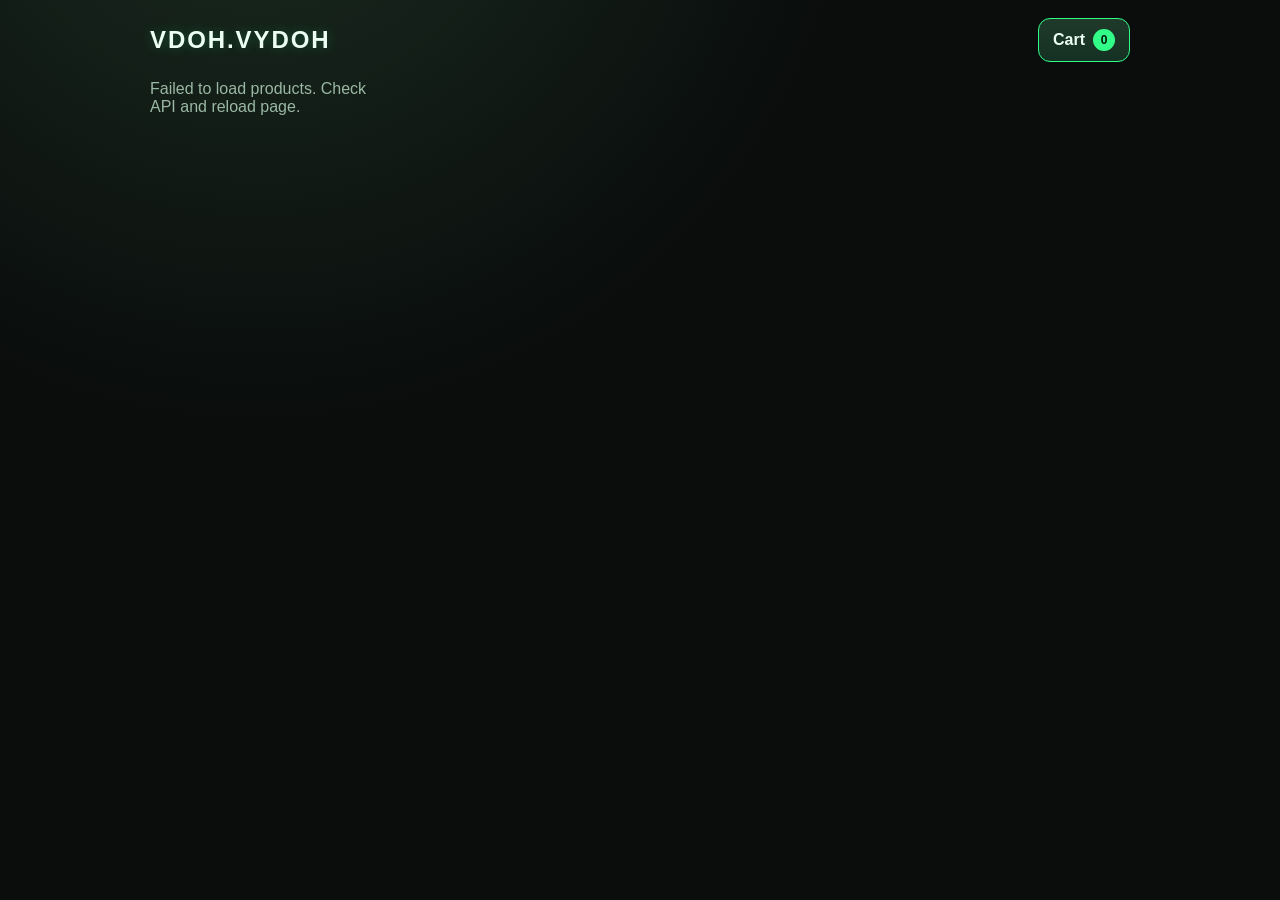
==== web/index.html @ 3ecd6eed "Add files via upload" ====
<!doctype html>
<html lang="ru">
  <head>
    <meta charset="UTF-8" />
    <meta name="viewport" content="width=device-width, initial-scale=1.0" />
    <title>Neon Store</title>
    <link rel="stylesheet" href="./style.css" />
    <script src="https://telegram.org/js/telegram-web-app.js"></script>
  </head>
  <body>
    <main class="container">
      <header class="topbar">
        <div class="logo">VDOH.VYDOH</div>
        <a href="./cart.html" class="btn">
          Cart <span class="badge" id="cartCounter">0</span>
        </a>
      </header>

      <section class="grid" id="catalog"></section>
    </main>

    <script>
      const tg = window.Telegram?.WebApp;
      tg?.ready();
      tg?.expand();

      let storeProducts = [];

      const cartKey = "neon_cart_items";
      const catalog = document.getElementById("catalog");
      const cartCounter = document.getElementById("cartCounter");

      const readCart = () => {
        try {
          return JSON.parse(localStorage.getItem(cartKey) || "[]");
        } catch (e) {
          return [];
        }
      };

      const saveCart = (items) => localStorage.setItem(cartKey, JSON.stringify(items));

      const refreshCounter = () => {
        const totalQty = readCart().reduce((sum, item) => sum + item.quantity, 0);
        cartCounter.textContent = String(totalQty);
      };

      const addToCart = (product, flavor) => {
        const cart = readCart();
        const key = `${product.id}__${flavor}`;
        const existing = cart.find((item) => item.key === key);
        if (existing) {
          existing.quantity += 1;
        } else {
          cart.push({
            key,
            productId: product.id,
            name: product.name,
            puffs: product.puffs,
            price: product.price,
            flavor,
            quantity: 1,
          });
        }
        saveCart(cart);
        refreshCounter();
      };

      const cardHtml = (product) => `
        <article class="card" data-card-id="${product.id}">
          <img src="${product.photo}" alt="${product.name}" />
          <div class="card-body">
            <h3 class="title">${product.name}</h3>
            <div class="meta">${product.puffs} puffs</div>
            <div class="price">${product.price} RUB</div>

            <button class="btn js-open-flavors" data-id="${product.id}">To Cart</button>

            <div class="flavor-panel" id="flavor-${product.id}">
              <div class="muted">Select flavor</div>
              <div class="flavor-row">
                <select id="select-${product.id}">
                  ${product.flavors.map((f) => `<option value="${f}">${f}</option>`).join("")}
                </select>
                <button class="btn js-add" data-id="${product.id}">+</button>
              </div>
            </div>
          </div>
        </article>
      `;

      const renderProducts = (products) => {
        if (!products.length) {
          catalog.innerHTML = '<div class="muted">No products available yet.</div>';
          return;
        }
        catalog.innerHTML = products.map(cardHtml).join("");
      };

      catalog.addEventListener("click", (e) => {
        const openBtn = e.target.closest(".js-open-flavors");
        const addBtn = e.target.closest(".js-add");

        if (openBtn) {
          const id = Number(openBtn.dataset.id);
          const panel = document.getElementById(`flavor-${id}`);
          const card = document.querySelector(`[data-card-id="${id}"]`);
          panel.classList.toggle("show");
          card.classList.toggle("active");
          return;
        }

        if (addBtn) {
          const id = Number(addBtn.dataset.id);
          const product = storeProducts.find((p) => p.id === id);
          const flavor = document.getElementById(`select-${id}`).value;
          addToCart(product, flavor);
        }
      });

      const loadProducts = async () => {
        try {
          const response = await fetch("/api/products", { method: "GET" });
          if (!response.ok) throw new Error(`Bad status ${response.status}`);
          const payload = await response.json();
          storeProducts = Array.isArray(payload.items) ? payload.items : [];
          renderProducts(storeProducts);
        } catch (error) {
          console.error("Failed to load products", error);
          catalog.innerHTML =
            '<div class="muted">Failed to load products. Check API and reload page.</div>';
        }
      };

      refreshCounter();
      loadProducts();
    </script>
  </body>
</html>
---- web/style.css ----
:root {
  --bg: #0a0d0c;
  --panel: #111614;
  --panel-2: #171f1b;
  --text: #ecfff2;
  --muted: #9ab8a3;
  --neon: #32ff88;
  --neon-soft: rgba(50, 255, 136, 0.24);
  --danger: #ff4d6d;
}

* {
  box-sizing: border-box;
}

body {
  margin: 0;
  font-family: "Segoe UI", Arial, sans-serif;
  color: var(--text);
  background: radial-gradient(circle at 20% -20%, #1b2d22, var(--bg) 40%);
  min-height: 100vh;
}

.container {
  width: min(980px, 94vw);
  margin: 0 auto;
  padding: 18px 0 30px;
}

.topbar {
  display: flex;
  justify-content: space-between;
  align-items: center;
  gap: 12px;
  margin-bottom: 18px;
}

.logo {
  font-size: 24px;
  letter-spacing: 0.08em;
  font-weight: 800;
  text-shadow: 0 0 12px var(--neon-soft);
}

.btn,
button,
.link-btn {
  border: 1px solid var(--neon);
  color: var(--text);
  background: linear-gradient(180deg, #1f3a2a 0%, #153123 100%);
  border-radius: 12px;
  padding: 10px 14px;
  cursor: pointer;
  transition: transform 0.16s ease, box-shadow 0.16s ease, opacity 0.16s ease;
  text-decoration: none;
  display: inline-flex;
  align-items: center;
  gap: 8px;
  font-weight: 700;
}

.btn:hover,
button:hover,
.link-btn:hover {
  transform: translateY(-1px);
  box-shadow: 0 0 0 1px rgba(50, 255, 136, 0.25), 0 0 22px rgba(50, 255, 136, 0.35);
}

.btn.secondary {
  border-color: #3f4b44;
  background: #212b26;
}

.badge {
  min-width: 22px;
  height: 22px;
  border-radius: 999px;
  padding: 0 6px;
  background: var(--neon);
  color: #03150b;
  font-size: 12px;
  font-weight: 800;
  display: inline-flex;
  align-items: center;
  justify-content: center;
}

.grid {
  display: grid;
  grid-template-columns: repeat(auto-fill, minmax(230px, 1fr));
  gap: 14px;
}

.card {
  background: linear-gradient(180deg, #131a17 0%, #101613 100%);
  border: 1px solid #2a3b33;
  border-radius: 16px;
  overflow: hidden;
  transform-style: preserve-3d;
  transition: transform 0.28s ease, border-color 0.28s ease;
}

.card.active {
  transform: rotateY(7deg) scale(1.01);
  border-color: var(--neon);
}

.card img {
  width: 100%;
  height: 190px;
  object-fit: cover;
  display: block;
}

.card-body {
  padding: 12px;
}

.title {
  margin: 0 0 6px;
  font-size: 17px;
}

.meta {
  color: var(--muted);
  font-size: 14px;
}

.price {
  margin-top: 8px;
  font-size: 19px;
  font-weight: 800;
}

.flavor-panel {
  margin-top: 10px;
  background: var(--panel-2);
  border: 1px solid #33443b;
  border-radius: 12px;
  padding: 10px;
  display: none;
}

.flavor-panel.show {
  display: block;
}

.flavor-row {
  display: flex;
  align-items: center;
  justify-content: space-between;
  gap: 8px;
  margin-top: 8px;
}

select,
input,
textarea {
  width: 100%;
  background: #101411;
  color: var(--text);
  border: 1px solid #385045;
  border-radius: 10px;
  padding: 10px 12px;
  outline: none;
}

textarea {
  min-height: 90px;
  resize: vertical;
}

.stack {
  display: grid;
  gap: 12px;
}

.cart-item {
  display: grid;
  grid-template-columns: 1fr auto;
  gap: 10px;
  border: 1px solid #2e4037;
  background: var(--panel);
  border-radius: 12px;
  padding: 12px;
}

.qty-control {
  display: inline-flex;
  gap: 7px;
  align-items: center;
}

.qty-control button {
  width: 32px;
  height: 32px;
  border-radius: 10px;
  padding: 0;
  justify-content: center;
}

.totals {
  margin-top: 16px;
  padding: 12px;
  border: 1px solid #335043;
  border-radius: 12px;
  background: #111915;
}

.muted {
  color: var(--muted);
}

.danger {
  border-color: #6a2d3a;
  background: #331721;
  color: #ffc4d0;
}
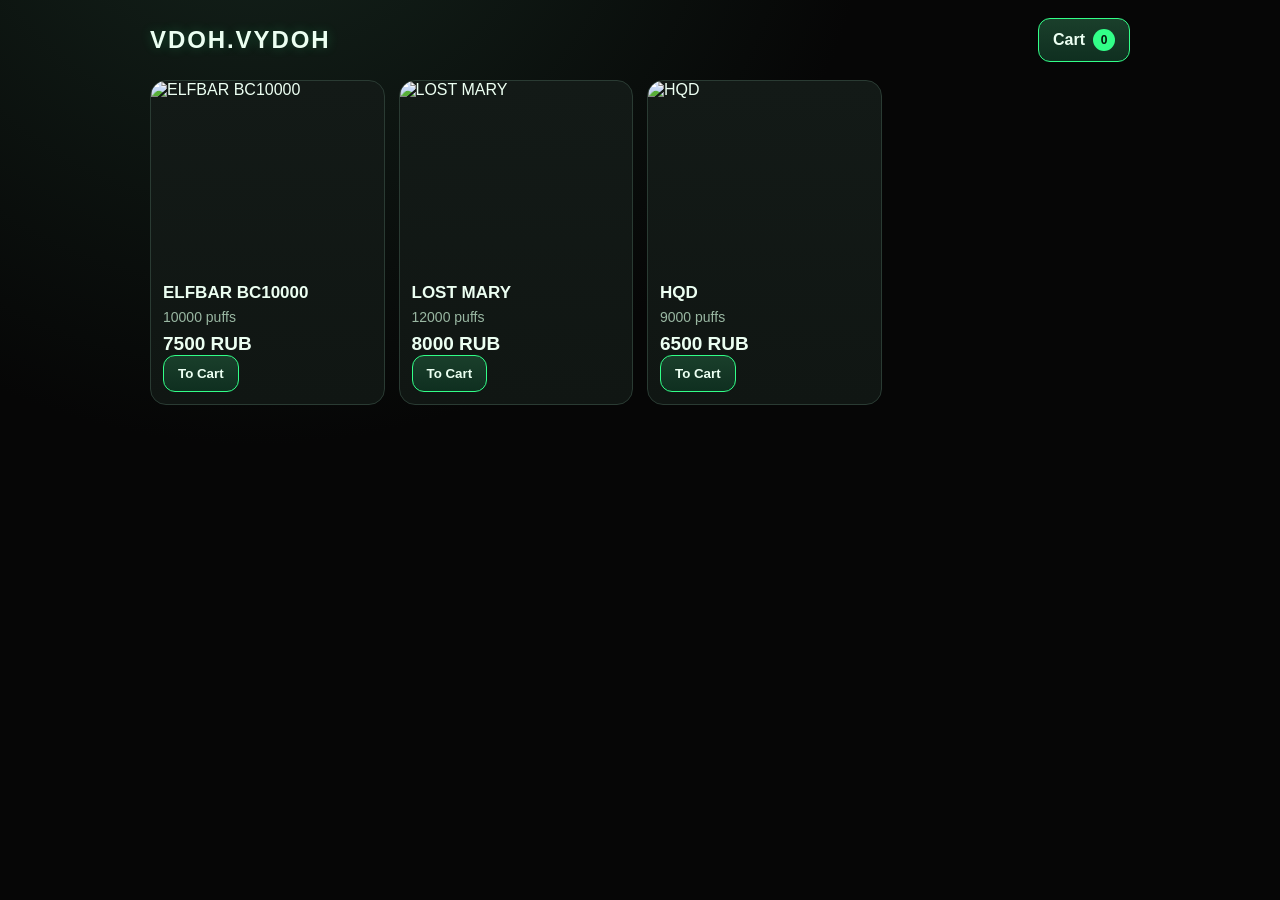
==== commit b848c991: "Add files via upload" ====
--- a/web/index.html
+++ b/web/index.html
@@ -24,7 +24,35 @@
       tg?.ready();
       tg?.expand();
 
-      let storeProducts = [];
+      const storeProducts = [
+        {
+          id: 1,
+          name: "ELFBAR BC10000",
+          puffs: 10000,
+          price: 7500,
+          photo:
+            "https://images.unsplash.com/photo-1523293915678-d126868e96f8?auto=format&fit=crop&w=900&q=80",
+          flavors: ["Ягодный микс", "Киви маракуйя"],
+        },
+        {
+          id: 2,
+          name: "LOST MARY",
+          puffs: 12000,
+          price: 8000,
+          photo:
+            "https://images.unsplash.com/photo-1585386959984-a4155224a1ad?auto=format&fit=crop&w=900&q=80",
+          flavors: ["Черника", "Вишня"],
+        },
+        {
+          id: 3,
+          name: "HQD",
+          puffs: 9000,
+          price: 6500,
+          photo:
+            "https://images.unsplash.com/photo-1608481337062-4093bf3ed404?auto=format&fit=crop&w=900&q=80",
+          flavors: ["Мята", "Арбуз"],
+        },
+      ];
 
       const cartKey = "neon_cart_items";
       const catalog = document.getElementById("catalog");
@@ -90,10 +118,6 @@
       `;
 
       const renderProducts = (products) => {
-        if (!products.length) {
-          catalog.innerHTML = '<div class="muted">No products available yet.</div>';
-          return;
-        }
         catalog.innerHTML = products.map(cardHtml).join("");
       };
 
@@ -118,22 +142,8 @@
         }
       });
 
-      const loadProducts = async () => {
-        try {
-          const response = await fetch("/api/products", { method: "GET" });
-          if (!response.ok) throw new Error(`Bad status ${response.status}`);
-          const payload = await response.json();
-          storeProducts = Array.isArray(payload.items) ? payload.items : [];
-          renderProducts(storeProducts);
-        } catch (error) {
-          console.error("Failed to load products", error);
-          catalog.innerHTML =
-            '<div class="muted">Failed to load products. Check API and reload page.</div>';
-        }
-      };
-
       refreshCounter();
-      loadProducts();
+      renderProducts(storeProducts);
     </script>
   </body>
 </html>
--- a/web/style.css
+++ b/web/style.css
@@ -1,5 +1,5 @@
 :root {
-  --bg: #0a0d0c;
+  --bg: #060606;
   --panel: #111614;
   --panel-2: #171f1b;
   --text: #ecfff2;
@@ -17,7 +17,7 @@
   margin: 0;
   font-family: "Segoe UI", Arial, sans-serif;
   color: var(--text);
-  background: radial-gradient(circle at 20% -20%, #1b2d22, var(--bg) 40%);
+  background: radial-gradient(circle at 20% -20%, #15251d, var(--bg) 42%);
   min-height: 100vh;
 }
 
@@ -47,7 +47,7 @@
 .link-btn {
   border: 1px solid var(--neon);
   color: var(--text);
-  background: linear-gradient(180deg, #1f3a2a 0%, #153123 100%);
+  background: linear-gradient(180deg, #1a3f2b 0%, #0f2f20 100%);
   border-radius: 12px;
   padding: 10px 14px;
   cursor: pointer;
